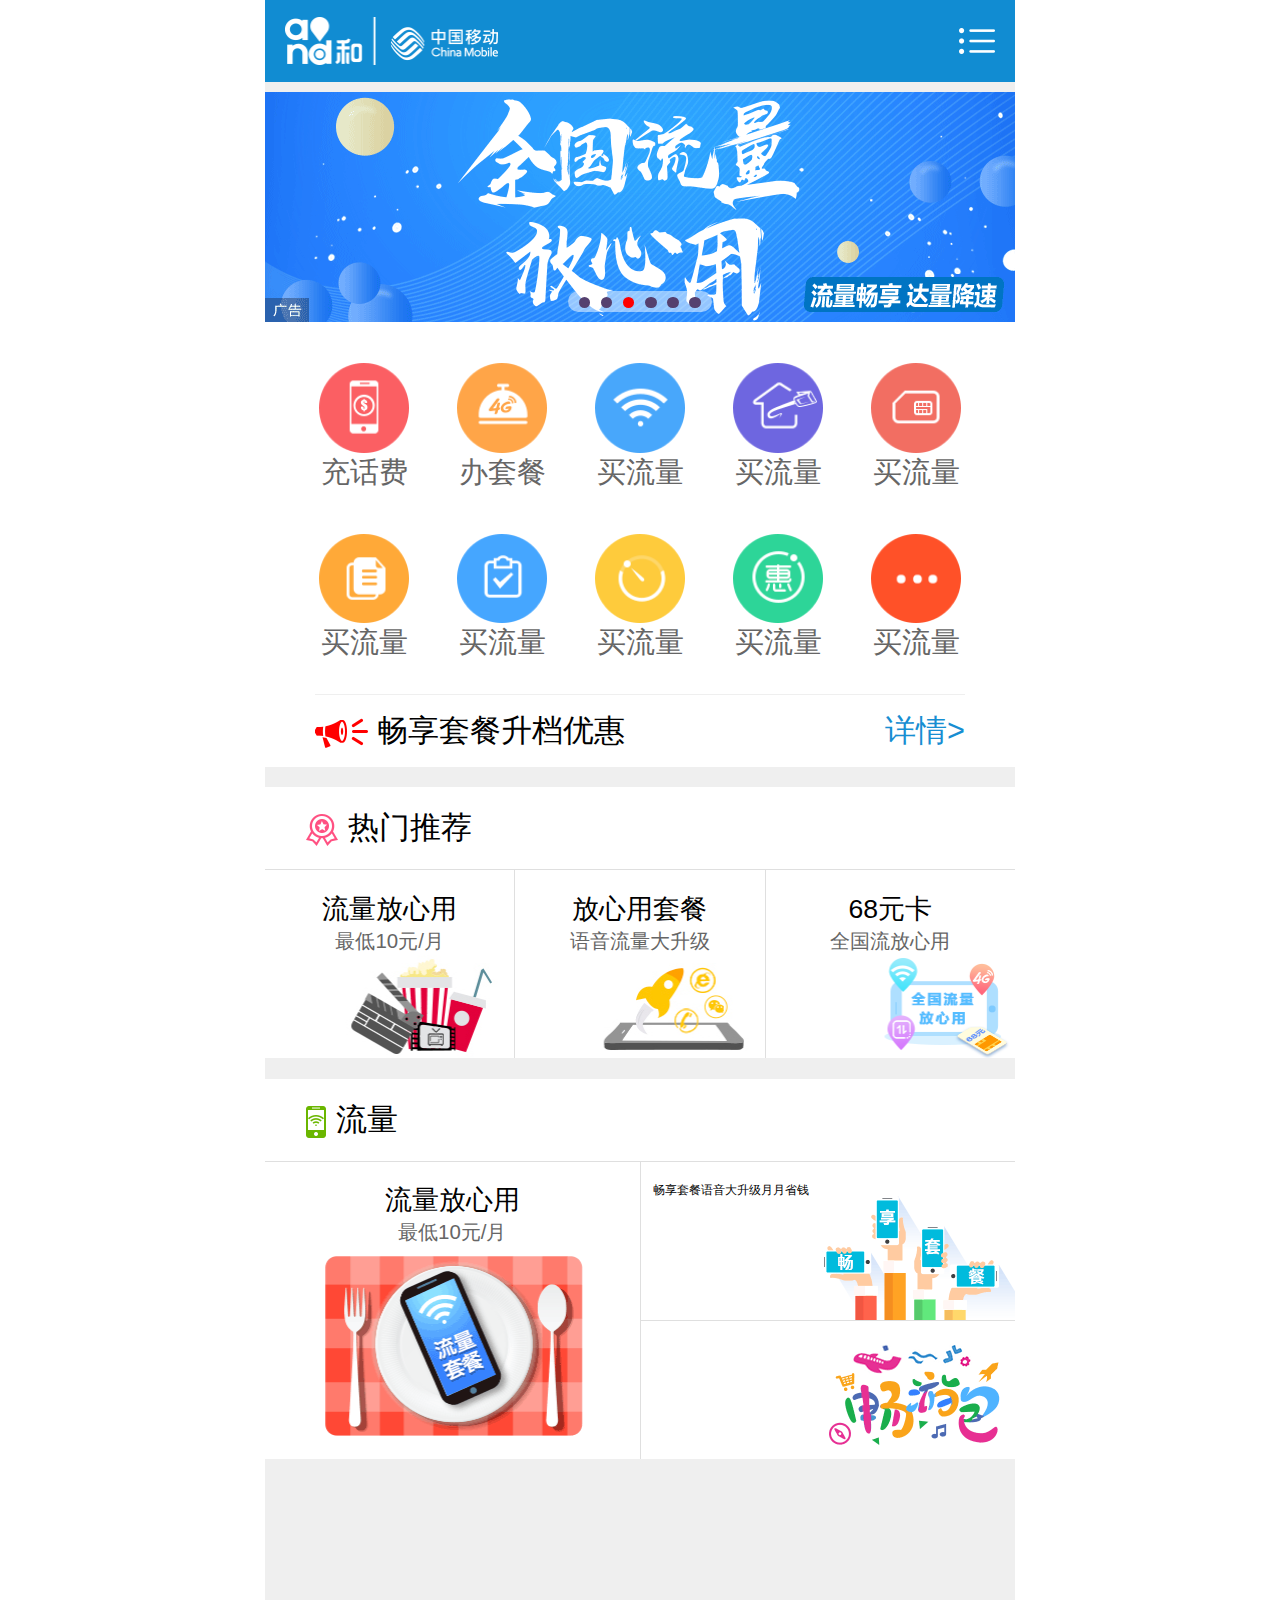
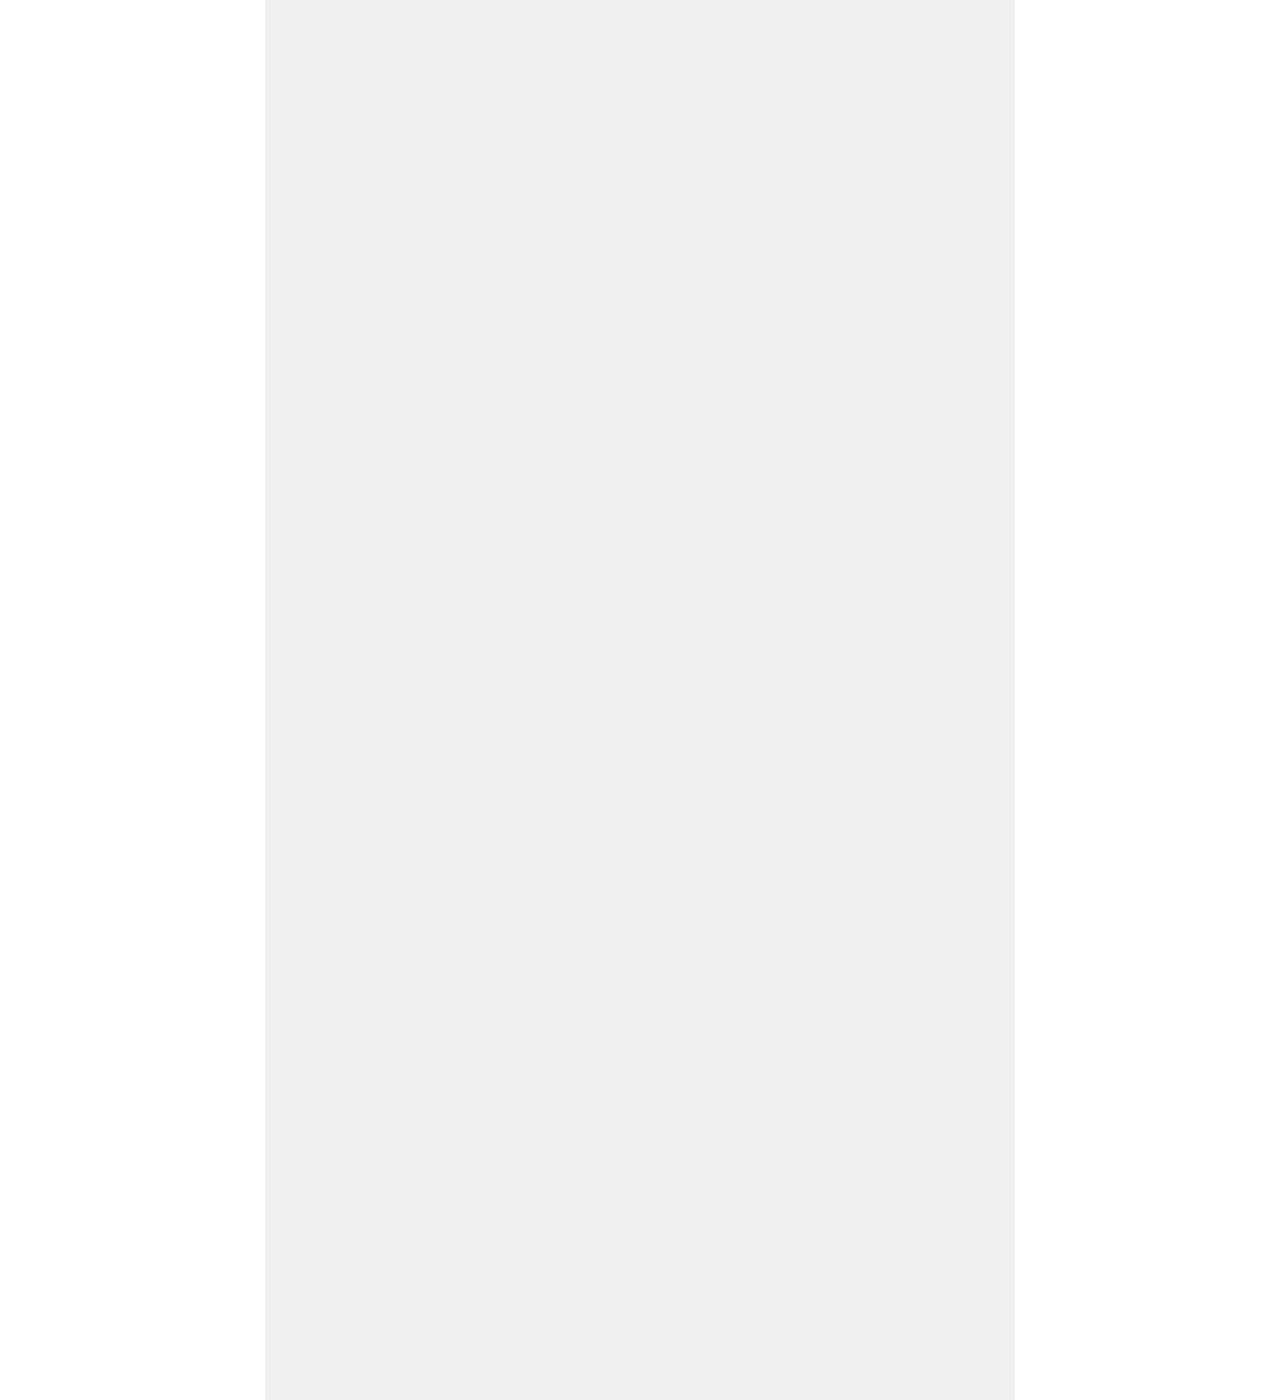
==== index.html @ 2e9c028d "中国移动首页" ====
<!DOCTYPE html>
<html lang="zh">
<head>
	<meta charset="UTF-8" />
	<meta name="viewport" content="width=device-width, initial-scale=1.0" />
	<meta http-equiv="X-UA-Compatible" content="ie=edge" />
	<link rel="stylesheet" type="text/css" href="css/reset.css"/>
	<link rel="stylesheet" type="text/css" href="css/index.css"/>
	<script src="js/rem.js" type="text/javascript" charset="utf-8"></script>
	<title>中国移动</title>
</head>
<body>
	<div class="container">
		<header class="header">
			<p><img src="imgs/ico-logo.png"/></p>
			<p><img src="imgs/ico-2.png"/></p>			
		</header>
		<section class="banner">
			<div class="banner_lunbo">
				<img src="imgs/banner2.png"/>
				<!--指示器-->
				<ul class="indicator">
					<li></li>
					<li></li>
					<li class="olActive"></li>
					<li></li>
					<li></li>
					<li></li>
				</ul>
			</div>
		</section>
		<section class="business">
			<ul class="business_nav">
				<li>
					<a href="#">
						<img src="imgs/nav-1.png"/>
						<p>充话费</p>
					</a>
				</li>
				<li>
					<a href="#">
						<img src="imgs/nav-2.png"/>
						<p>办套餐</p>
					</a>
				</li>
				<li>
					<a href="#">
						<img src="imgs/nav-3.png"/>
						<p>买流量</p>
					</a>
				</li>
				<li>
					<a href="#">
						<img src="imgs/nav-4.png"/>
						<p>买流量</p>
					</a>
				</li>
				<li>
					<a href="#">
						<img src="imgs/nav-5.png"/>
						<p>买流量</p>
					</a>
				</li>
				<li>
					<a href="#">
						<img src="imgs/nav-6.png"/>
						<p>买流量</p>
					</a>
				</li>				
				<li>
					<a href="#">
						<img src="imgs/nav-7.png"/>
						<p>买流量</p>
					</a>
				</li>
				<li>
					<a href="#">
						<img src="imgs/nav-8.png"/>
						<p>买流量</p>
					</a>
				</li>
				<li>
					<a href="#">
						<img src="imgs/nav-9.png"/>
						<p>买流量</p>
					</a>
				</li>
				<li>
					<a href="#">
						<img src="imgs/nav-10.png"/>
						<p>买流量</p>
					</a>
				</li>
			</ul>
			<div class="tongZhi">
				<div class="laBa">
					<img src="imgs/nav-ico2.png"/>
					<span>畅享套餐升档优惠</span>
				</div>
				<div class="xaingQin">
					详情>
				</div>
			</div>
		</section>
		<!--热门推荐-->
		<section class="hot">
			<p><img src="imgs/hot-title.png"/><span>热门推荐</span></p>
			<ul class="hot_ul">
				<li>
					<p>流量放心用</p>
					<p>最低10元/月</p>
					<img src="imgs/hot-1.jpg"/>
				</li>
				<li>
					<p>放心用套餐</p>
					<p>语音流量大升级</p>
					<img src="imgs/hot-2.jpg"/>
				</li>
				<li>
					<p>68元卡</p>
					<p>全国流放心用</p>
					<img src="imgs/hot-3.jpg"/>
				</li>
			</ul>
		</section>
		<!--流量-->
		<section class="hot">
			<p><img src="imgs/liuliang-title.png"/><span>流量</span></p>
			<ul class="hot_ul">
				<li>
					<p>流量放心用</p>
					<p>最低10元/月</p>
					<img src="imgs/llzq-1.png"/>
				</li>
				<li>
					<div  class="fenTwo">
						<p>
							<div>畅享套餐</div>
							<div>语音大升级月月省钱</div>
						</p>
						<p><img src="imgs/llzq-2.png"/></p>
					</div>
					<div  class="fenTwo">
						<p></p>
						<p><img src="imgs/llzq-3.png"/></p>
					</div>
				</li>				
			</ul>
		</section>
	</div>
</body>
</html>
---- css/index.css ----
html{
	font-size: 62.5%;
}
.container{
	width: 100%;
	max-width: 750px;
	min-width: 405px;
	background: #efefef;
	height: 3000px;
	margin: 0 auto;
}
.header{
	height: 4rem;
	line-height: 4rem;
	background: #118cd2;
	display: flex;
	justify-content: space-between;
	box-sizing: border-box;
	padding: 0 1rem;
	/*font-size: 5rem;*/
}
.header>p>img{
	width: 100%;
}
.header>p:nth-child(1){
	width: 30%;
}
.header>p:nth-child(2){
	width: 5%;
}
.banner{
	margin-top: 0.5rem;
}
.banner>.banner_lunbo{
	position: relative;
}
.banner>.banner_lunbo>img{
	width: 100%;
}
/*指示器*/
.indicator{
	display: flex;
	position: absolute;
	bottom: 0.5rem;
	left: 50%;
	width: 19.2%;
	height: 1rem;
	line-height: 1rem;
	transform: translate(-50%);
	background: rgba(255,255,255,0.5);
	border-radius: 30px;
	box-sizing: border-box;
	padding-top: 0.25rem;
}
.indicator>li{
	width: 8%;
	height: 0.55rem;
	border-radius: 50%;
	background: #55406f;
	margin-left: 0.52rem;
}
.indicator>li.olActive{
	background-color: #FF0000;
}
/*业务办理的nav部分*/
.business{
	padding: 0px 30px;
	box-sizing: border-box;
	background: #fff;	
}
.business_nav{	
	display: flex;
	flex-wrap: wrap;
	box-sizing: border-box;
}
.business_nav>li{
	text-align: center;	
	width: 20%;
	/*border: 1px solid red;*/
	box-sizing: border-box;
	margin-top: 2rem;
}
.business_nav>li>a>img{
	width: 65%;
}
.business_nav>li>a>p{
	font-size: 1.4rem;
}
/*通告*/
.tongZhi{
	margin: 0px 20px;	
	display: flex;
	/*background: yellow;*/
	height: 3.5rem;
	line-height: 3.5rem;
	margin-top: 1.5rem;
	border-top:1px solid #EFEFEF ;
}
.tongZhi>div:nth-child(1){
	width: 80%;
	font-size: 1.5rem;
}
.tongZhi>div:nth-child(2){
	width: 20%;
	text-align: right;
	font-size: 1.5rem;
	color: #178ed2;
}
/*热门推荐*/
.hot{
	margin-top: 1rem;
	background: #fff;
}
.hot>p{
	height: 4rem;
	line-height: 4rem;
	font-size: 1.5rem;
	box-sizing: border-box;
	padding-left: 2rem;
}
.hot>p>span{
	padding-left: 0.5rem;
}
.hot_ul{
	display: flex;	
}
.hot_ul>li{
	text-align: center;
	flex: 1;
	border-top: 1px solid #dfdfdf;
	border-right: 1px solid #dfdfdf;
	padding-top: 1rem;
}
.hot_ul>li>img{
	width: 100%;
}
.hot_ul>li>p:nth-child(1){
	font-size: 1.3rem;
}
.hot_ul>li>p:nth-child(2){
	font-size: 1rem;
	color: #666666;
}
.hot_ul>li:nth-last-child(-n+1){
	border-right: none;
}
/*流量*/
.fenTwo{
	display: flex;
	border-bottom: 1px solid #DFDFDF;
}
.fenTwo>p{
	flex: 1;
}
.hot_ul>li>.fenTwo:nth-last-child(-n+1){
	border: none;
}
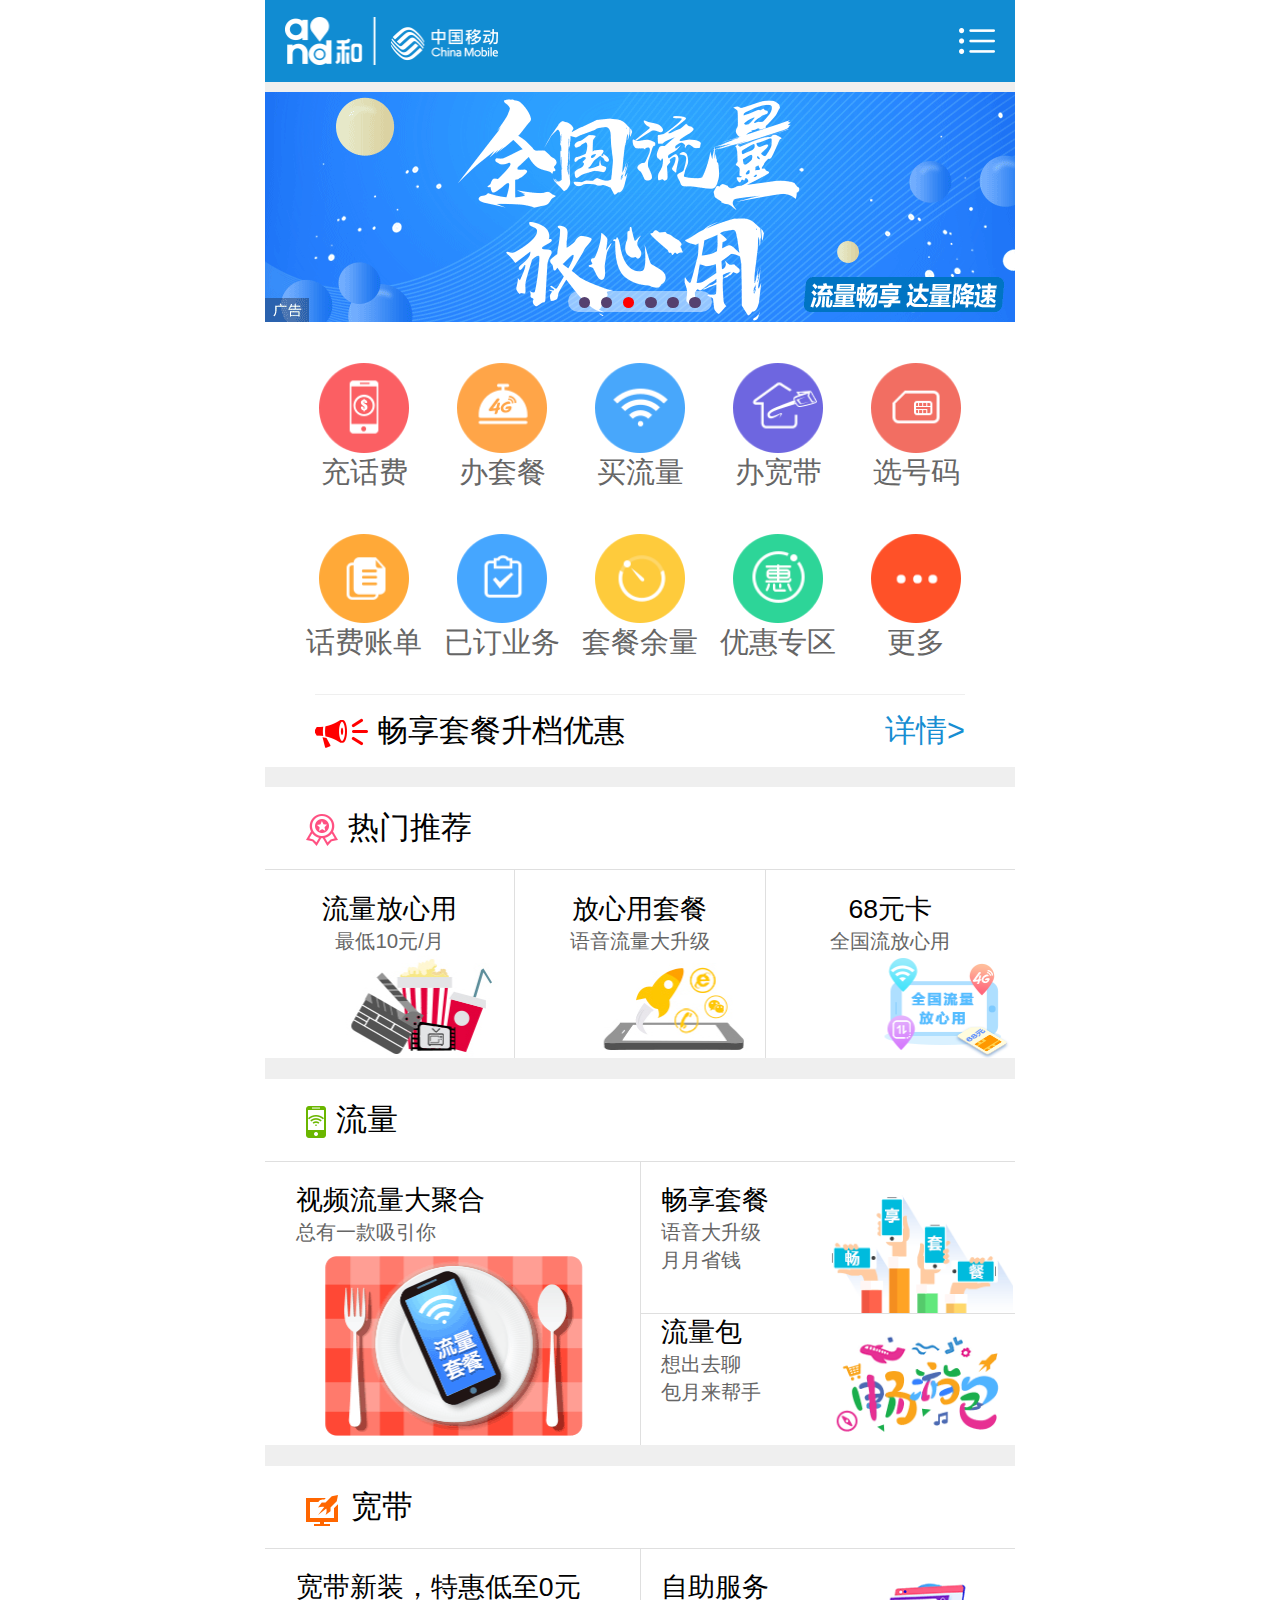
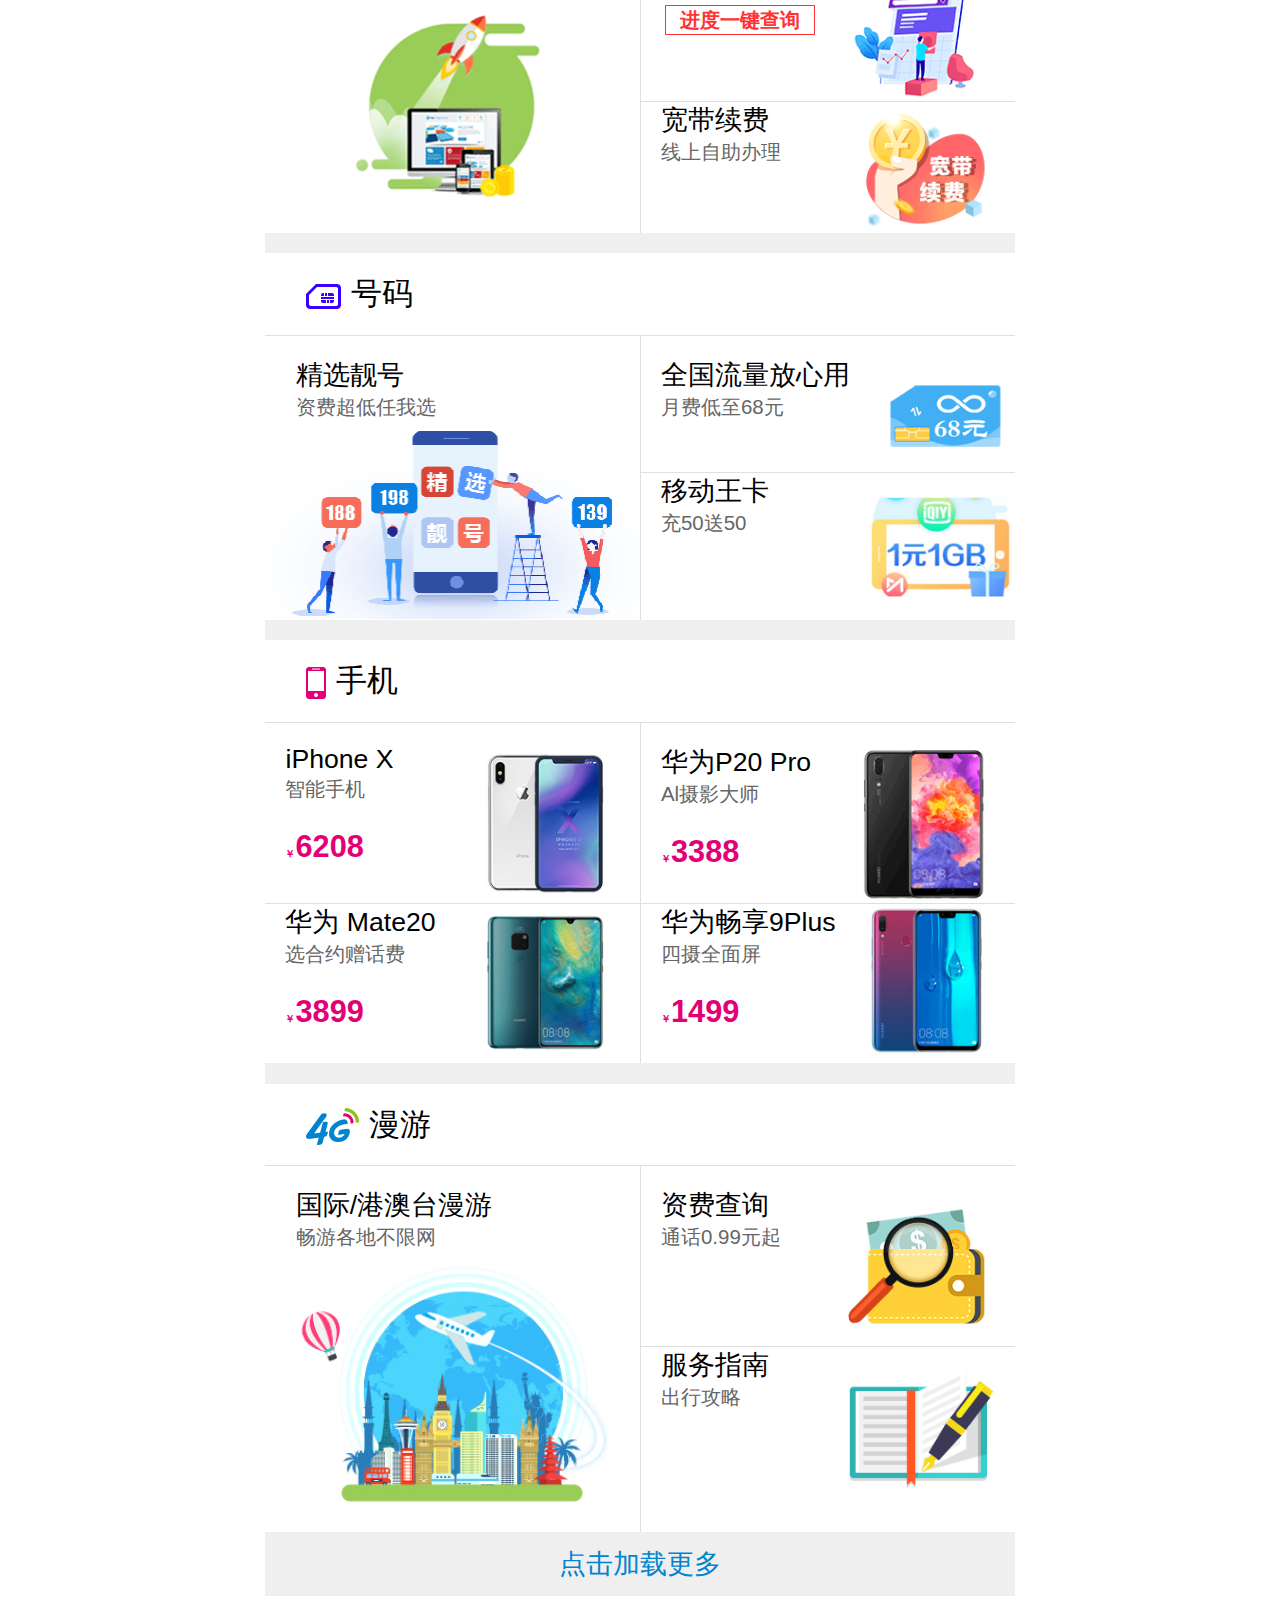
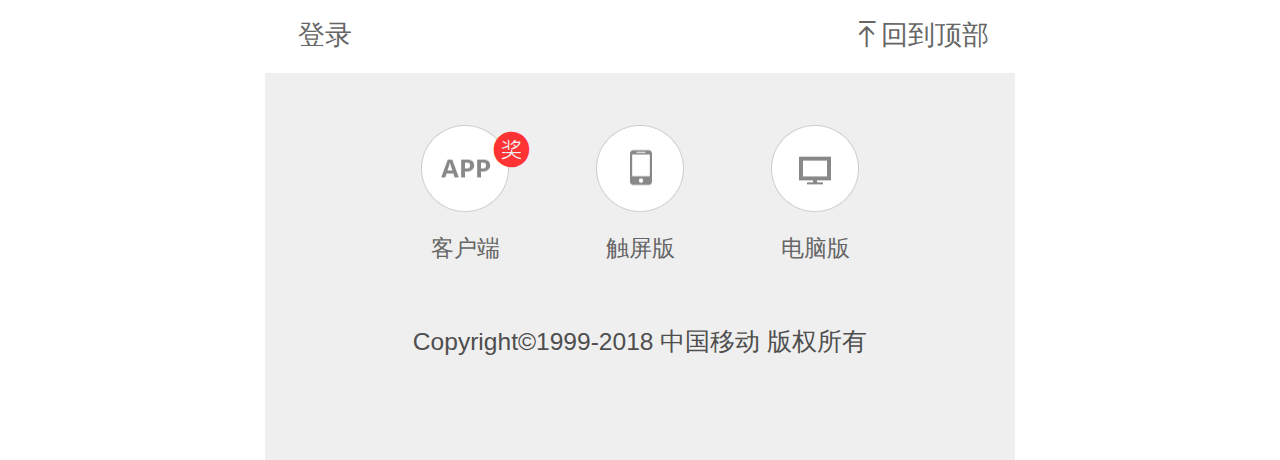
==== commit e712ca69: "中国移动首页已完成" ====
--- a/index.html
+++ b/index.html
@@ -6,6 +6,7 @@
 	<meta http-equiv="X-UA-Compatible" content="ie=edge" />
 	<link rel="stylesheet" type="text/css" href="css/reset.css"/>
 	<link rel="stylesheet" type="text/css" href="css/index.css"/>
+	<link rel="stylesheet" type="text/css" href="imgs/icon/iconfont.css"/>
 	<script src="js/rem.js" type="text/javascript" charset="utf-8"></script>
 	<title>中国移动</title>
 </head>
@@ -52,43 +53,43 @@
 				<li>
 					<a href="#">
 						<img src="imgs/nav-4.png"/>
-						<p>买流量</p>
+						<p>办宽带</p>
 					</a>
 				</li>
 				<li>
 					<a href="#">
 						<img src="imgs/nav-5.png"/>
-						<p>买流量</p>
+						<p>选号码</p>
 					</a>
 				</li>
 				<li>
 					<a href="#">
 						<img src="imgs/nav-6.png"/>
-						<p>买流量</p>
+						<p>话费账单</p>
 					</a>
 				</li>				
 				<li>
 					<a href="#">
 						<img src="imgs/nav-7.png"/>
-						<p>买流量</p>
+						<p>已订业务</p>
 					</a>
 				</li>
 				<li>
 					<a href="#">
 						<img src="imgs/nav-8.png"/>
-						<p>买流量</p>
+						<p>套餐余量</p>
 					</a>
 				</li>
 				<li>
 					<a href="#">
 						<img src="imgs/nav-9.png"/>
-						<p>买流量</p>
+						<p>优惠专区</p>
 					</a>
 				</li>
 				<li>
 					<a href="#">
 						<img src="imgs/nav-10.png"/>
-						<p>买流量</p>
+						<p>更多</p>
 					</a>
 				</li>
 			</ul>
@@ -127,25 +128,192 @@
 		<section class="hot">
 			<p><img src="imgs/liuliang-title.png"/><span>流量</span></p>
 			<ul class="hot_ul">
-				<li>
-					<p>流量放心用</p>
-					<p>最低10元/月</p>
+				<li class="hot_ul_liuliang">
+					<p>视频流量大聚合</p>
+					<p>总有一款吸引你</p>
 					<img src="imgs/llzq-1.png"/>
 				</li>
 				<li>
 					<div  class="fenTwo">
 						<p>
-							<div>畅享套餐</div>
-							<div>语音大升级月月省钱</div>
+							<span>畅享套餐</span>
+							<span>语音大升级</span>
+							<span>月月省钱</span>
 						</p>
 						<p><img src="imgs/llzq-2.png"/></p>
 					</div>
 					<div  class="fenTwo">
-						<p></p>
+						<p>
+							<span>流量包</span>
+							<span>想出去聊</span>
+							<span>包月来帮手</span>
+						</p>
 						<p><img src="imgs/llzq-3.png"/></p>
 					</div>
 				</li>				
 			</ul>
+		</section>
+		<!--宽带-->
+		<section class="hot">
+			<p><img src="imgs/kuan-title.png"/><span>宽带</span></p>
+			<ul class="hot_ul">
+				<li class="hot_ul_liuliang">
+					<p>宽带新装，特惠低至0元</p>
+					<img src="imgs/kdzq-1.png"/>
+				</li>
+				<li>
+					<div  class="fenTwo">
+						<p>
+							<span>自助服务</span>
+							<span class="redKuang">进度一键查询</span>
+						</p>
+						<p><img src="imgs/kdzq-2.png"/></p>
+					</div>
+					<div  class="fenTwo">
+						<p>
+							<span>宽带续费</span>
+							<span>线上自助办理</span>
+						</p>
+						<p><img src="imgs/kdzq-3.png"/></p>
+					</div>
+				</li>				
+			</ul>
+		</section>
+		<!--号码-->
+		<section class="hot">
+			<p><img src="imgs/number-title.png"/><span>号码</span></p>
+			<ul class="hot_ul">
+				<li class="hot_ul_liuliang">
+					<p>精选靓号</p>
+					<p>资费超低任我选</p>
+					<img src="imgs/number-1.png"/>
+				</li>
+				<li>
+					<div  class="fenTwo">
+						<p>
+							<span>全国流量放心用</span>
+							<span>月费低至68元</span>
+						</p>
+						<p><img src="imgs/number-5.png"/></p>
+					</div>
+					<div  class="fenTwo">
+						<p>
+							<span>移动王卡</span>
+							<span>充50送50</span>							
+						</p>
+						<p><img src="imgs/number-7.png"/></p>
+					</div>
+				</li>				
+			</ul>
+		</section>
+		<!--手机-->
+		<section class="hot">
+			<p><img src="imgs/phone-title.png"/><span>手机</span></p>
+			<ul class="hot_ul">
+				<li>
+					<div  class="fenTwo">
+						<p>
+							<span>iPhone X</span>
+							<span>智能手机</span>
+							<span class="phone_pice"><small>￥</small>6208</span>
+						</p>
+						<p><img src="imgs/phone-1.png"/></p>
+					</div>
+					<div  class="fenTwo">
+						<p>
+							<span>华为 Mate20</span>
+							<span>选合约赠话费</span>
+							<span class="phone_pice"><small>￥</small>3899</span>							
+						</p>
+						<p><img src="imgs/phone-2.png"/></p>
+					</div>
+				</li>
+				<li>
+					<div  class="fenTwo">
+						<p>
+							<span>华为P20 Pro</span>
+							<span>Al摄影大师</span>
+							<span class="phone_pice"><small>￥</small>3388</span>
+						</p>
+						<p><img src="imgs/phone-3.jpg"/></p>
+					</div>
+					<div  class="fenTwo">
+						<p>
+							<span>华为畅享9Plus</span>
+							<span>四摄全面屏</span>
+							<span class="phone_pice"><small>￥</small>1499</span>							
+						</p>
+						<p><img src="imgs/phone-4.jpg"/></p>
+					</div>
+				</li>				
+			</ul>
+		</section>
+		<!--4G-->
+		<section class="hot">
+			<p><img src="imgs/G4-title.png"/><span>漫游</span></p>
+			<ul class="hot_ul">
+				<li class="hot_ul_liuliang">
+					<p>国际/港澳台漫游</p>
+					<p>畅游各地不限网</p>
+					<img src="imgs/my-11.jpg"/>
+				</li>
+				<li>
+					<div  class="fenTwo">
+						<p>
+							<span>资费查询</span>
+							<span>通话0.99元起</span>
+						</p>
+						<p><img src="imgs/MY-3.jpg"/></p>
+					</div>
+					<div  class="fenTwo">
+						<p>
+							<span>服务指南</span>
+							<span>出行攻略</span>							
+						</p>
+						<p><img src="imgs/MY-4.jpg"/></p>
+					</div>
+				</li>				
+			</ul>
+		</section>
+		<!--点击加载更多-->
+		<section class="footer">
+			<div class="load_more">
+				<a href="#">点击加载更多</a>
+			</div>
+			<!--回到顶部-->
+			<ul class="back_top">
+				<li><a href="#">登录</a></li>
+				<li><a href="#"><i class="iconfont icon-huidaodingbu"></i>回到顶部</a></li>
+			</ul>
+			<!--版本-->
+			<ul class="banben">
+				<li>
+					<a href="#">
+						<div class="banben_icon">
+							<img src="imgs/footer-1.png"/>
+							<span class="iconfont icon-jiang"></span>
+						</div>
+						<p>客户端</p>
+					</a>
+				</li>
+				<li>
+					<a href="#">
+						<div class="banben_icon">
+							<img src="imgs/footer-2.png"/>
+						</div>
+						<p>触屏版</p>
+					</a>
+				</li>
+				<li>
+					<a href="#">
+						<div class="banben_icon">
+							<img src="imgs/footer-3.png"/>
+						</div>
+						<p>电脑版</p>
+					</a>
+				</li>
+			</ul>
+			<p class="index_address">Copyright©1999-2018 中国移动 版权所有</p>
 		</section>
 	</div>
 </body>
--- a/css/index.css
+++ b/css/index.css
@@ -6,7 +6,7 @@
 	max-width: 750px;
 	min-width: 405px;
 	background: #efefef;
-	height: 3000px;
+	/*height: 10000px;*/
 	margin: 0 auto;
 }
 .header{
@@ -152,7 +152,121 @@
 .fenTwo>p{
 	flex: 1;
 }
+.fenTwo img{
+	width: 98%;
+}
 .hot_ul>li>.fenTwo:nth-last-child(-n+1){
 	border: none;
 }
-
+.fenTwo>p:nth-child(1){
+	/*background: red;*/
+	box-sizing: border-box;
+	white-space:nowrap;
+	/*padding-left:5rem;*/
+}
+.fenTwo>p:nth-child(1)>span{
+	display: block;
+	text-align: left;
+	font-size: 1.3rem;
+	/*background: yellow;*/
+	box-sizing: border-box;
+	padding-left:1rem;
+	
+}
+.fenTwo>p:nth-child(1)>span:nth-child(2),.fenTwo>p:nth-child(1)>span:nth-child(3){
+	font-size: 1rem;
+	color: #666666;
+}
+.hot_ul_liuliang>p{
+	text-align: left;
+	box-sizing: border-box;
+	padding-left: 1.5rem;
+}
+/*尾部*/
+.footer{
+	text-align: center;
+	padding-bottom: 5rem;
+}
+/*加载更多*/
+.load_more{
+	/*background: red;*/
+	padding: 0.7rem 0;
+}
+.load_more>a{
+	color: #0084cf;
+	font-size: 1.3rem;	
+}
+/*登录及回到顶部*/
+.back_top{
+	background: #fff;
+	display: flex;
+	padding: 1rem 0;
+	justify-content: space-between;
+}
+.back_top>li{
+	/*background: greenyellow;*/
+	width: 25%;
+	font-size: 1.3rem;
+}
+.back_top>li>a>i{
+	font-size: 1.3rem;
+}
+.back_top>li:nth-child(1){
+	text-align: left;
+	box-sizing: border-box;
+	padding-left: 1.6rem;
+}
+/*版本*/
+.banben{
+	width: 70%;
+	/*background: pink;*/
+	margin: 0 auto;
+	display: flex;
+	padding-top: 2.5rem;
+}
+.banben>li{
+	flex: 1;
+}
+.banben>li img{
+	width: 50%;
+}
+.banben>li>a>.banben_icon{
+	padding-bottom: 1rem;
+	position: relative;
+}
+.banben>li>a>.banben_icon>span{
+	position: absolute;
+	top: 2px;
+	right: 21px;
+	font-size: 2rem;
+	color: #ff3333;
+}
+.banben>li>a>p{
+	font-size: 1.1rem;
+}
+/*尾部的地址部分*/
+.index_address{
+	font-size: 1.2rem;
+	padding-top: 2rem;
+	padding-top: 3rem;
+	color: #4e4e4e;
+}
+.hot_ul>li>.fenTwo>p>.phone_pice{
+	color: #e30077;
+	font-size: 1.5rem;
+	font-weight: bold;
+	padding-top: 1.3rem;
+}
+.hot_ul>li>.fenTwo>p>.phone_pice>small{
+	font-size: 0.5rem;
+}
+.hot_ul>li>.fenTwo>p>.redKuang{
+	text-align: center;
+	width: 80%;
+	color: #FF3333;
+	border: 1px solid #FF3333;
+	padding-left: 0;
+	margin-left: 1.2rem;
+	font-weight: bold;
+	font-size: 1rem;
+}
--- a/imgs/icon/iconfont.css
+++ b/imgs/icon/iconfont.css
@@ -0,0 +1,25 @@
+@font-face {font-family: "iconfont";
+  src: url('iconfont.eot?t=1554196847967'); /* IE9 */
+  src: url('iconfont.eot?t=1554196847967#iefix') format('embedded-opentype'), /* IE6-IE8 */
+  url('[data-uri]') format('woff2'),
+  url('iconfont.woff?t=1554196847967') format('woff'),
+  url('iconfont.ttf?t=1554196847967') format('truetype'), /* chrome, firefox, opera, Safari, Android, iOS 4.2+ */
+  url('iconfont.svg?t=1554196847967#iconfont') format('svg'); /* iOS 4.1- */
+}
+
+.iconfont {
+  font-family: "iconfont" !important;
+  font-size: 16px;
+  font-style: normal;
+  -webkit-font-smoothing: antialiased;
+  -moz-osx-font-smoothing: grayscale;
+}
+
+.icon-huidaodingbu:before {
+  content: "\e60f";
+}
+
+.icon-jiang:before {
+  content: "\e6ae";
+}
+
